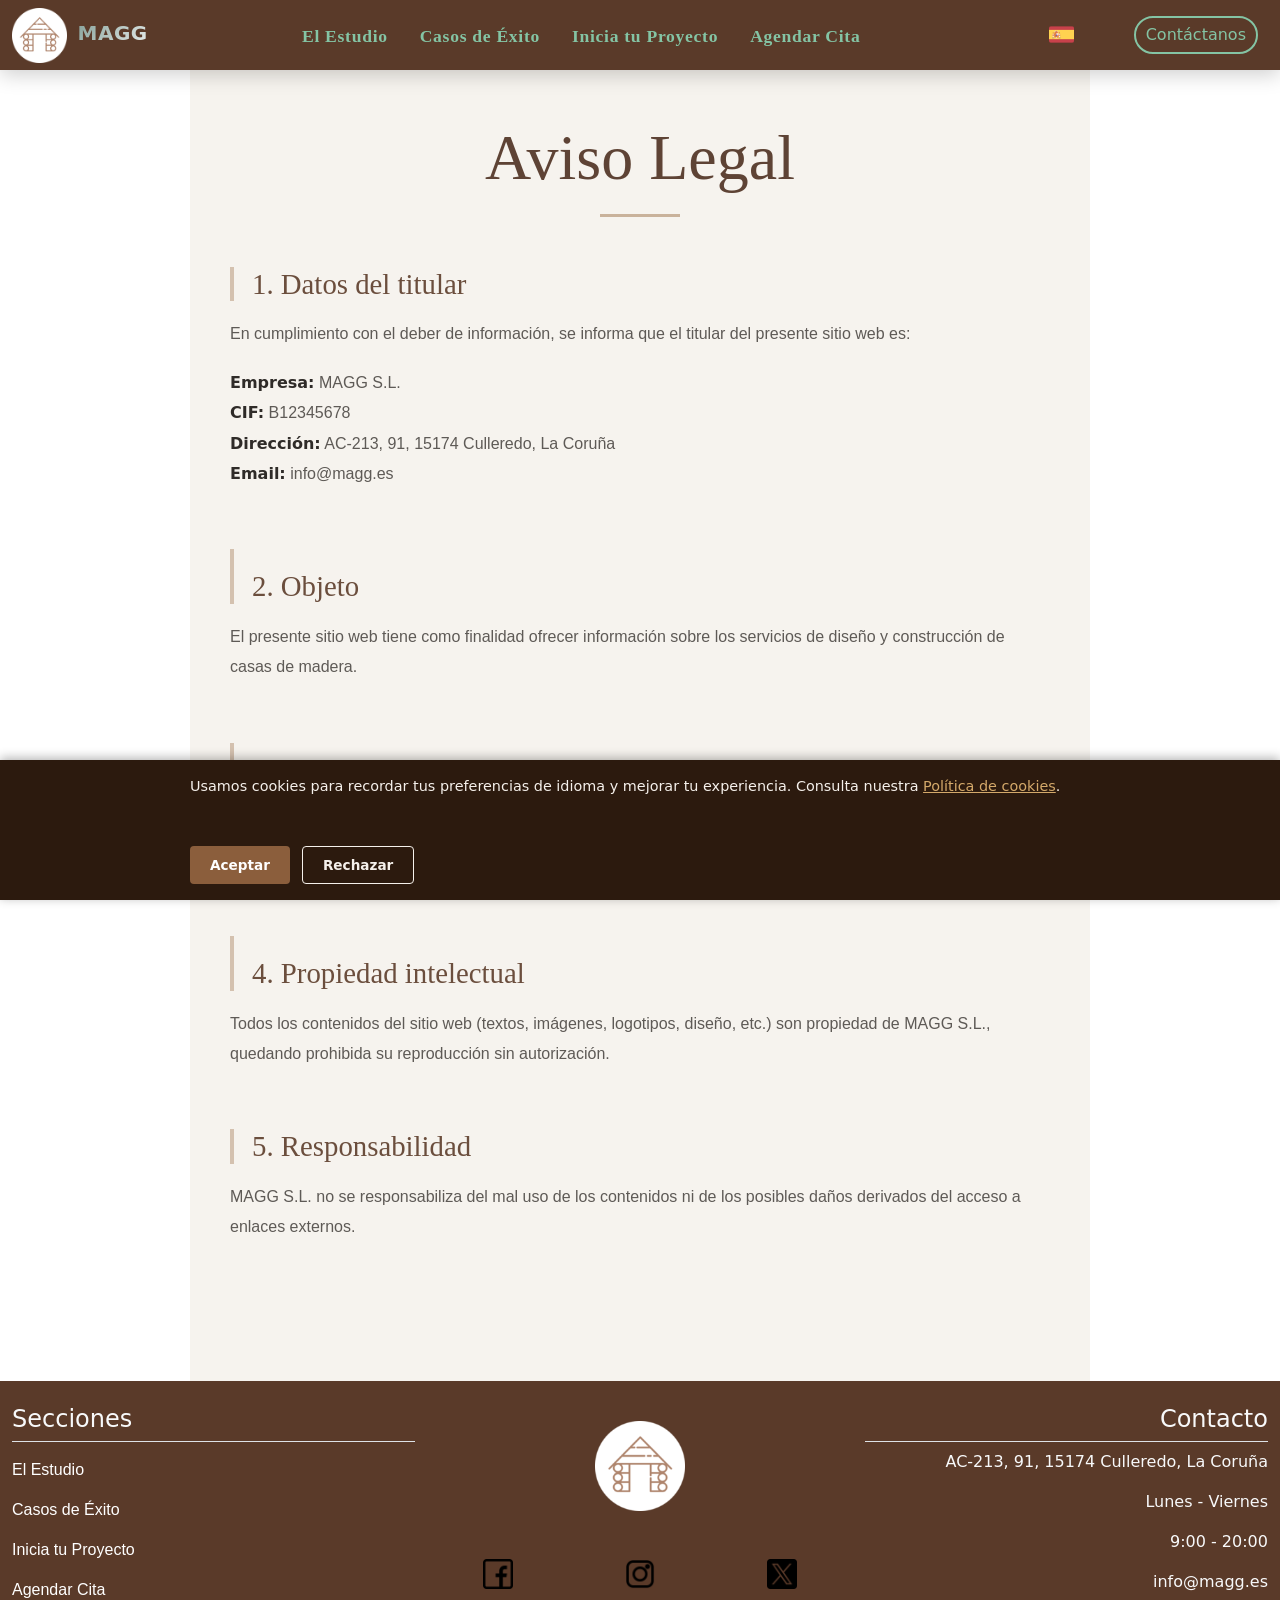
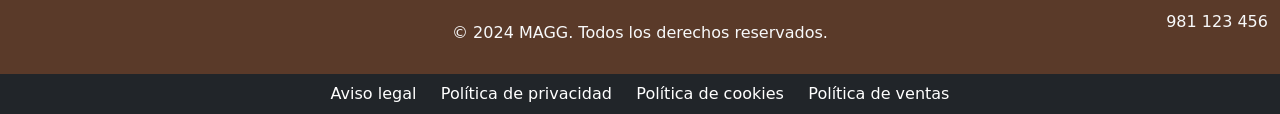
==== views/aviso-legal.html @ f2133d75 "complete" ====
<!DOCTYPE html>
<html lang="es">
<head>
    <!-- META ETIQUETAS -->
    <meta charset="UTF-8">
    <meta name="viewport" content="width=device-width, initial-scale=1.0">
    <meta name="description" content="Diseñamos y construimos casas de madera que combinan naturaleza, confort y diseño. Espacios cálidos, sostenibles y hechos para durar, pensados para quienes buscan vivir en armonía con el entorno.">
    <meta name="robots" content="index, follow">
    <meta name="author" content="Gabriel V.A.">
    <meta name="keywords" content="casa, casa de madera, coruña, casa de madrea natural, casa de madera coruña">
    <meta name="locality" content="culleredo, Galicia, España">
    <meta name="category" content="Spanish, Spain, Wood carpentry">
    <!-- FAVICON -->
    <link rel="icon" type="image/x-icon" href="../favicon.ico">
    <!-- CSS -->
    <link rel="stylesheet" href="../estilos/estilos.css">
    <!-- TITULO-->
    <title>MAGG || Casas de diseño</title>
    <!-- BOOTSTRAP -->
     <link href="https://cdn.jsdelivr.net/npm/bootstrap@5.3.8/dist/css/bootstrap.min.css" rel="stylesheet" 
    integrity="sha384-sRIl4kxILFvY47J16cr9ZwB07vP4J8+LH7qKQnuqkuIAvNWLzeN8tE5YBujZqJLB" crossorigin="anonymous">
    <link rel="preconnect" href="https://fonts.googleapis.com">
    <link rel="preconnect" href="https://fonts.gstatic.com" crossorigin>
</head>
<body class="d-flex flex-column min-vh-100">
    <header>
        <nav class="navbar navbar-expand-lg fixed-top">
            <div class="container-fluid">
                <a href="../index.html" class="navbar-brand">
                    <img class="logo-img" src="../assets/img/MAGG.png" alt="Logo" width="55" height="55">
                    <span class="leter-logo">MAGG</span>
                </a>
                <button class="navbar-toggler" type="button" data-bs-toggle="collapse" data-bs-target="#navbarNav" aria-controls="navbarNav" aria-expanded="false" aria-label="Toggle navigation">
                <span class="navbar-toggler-icon"></span>
                </button>
                <div class="collapse navbar-collapse" id="navbarNav">
                    <ul class="navbar-nav justify-content-center w-100">
                        <li class="nav-item">
                            <a class="nav-link" id="navEstudio" aria-current="page" href="../index.html">El Estudio</a>
                        </li>
                        <li class="nav-item">
                            <a class="nav-link" id="navCasos" href="./productos.html">Casos de Éxito</a>
                        </li>
                        <li class="nav-item">
                            <a class="nav-link" id="navProyecto" href="./presupuestos.html">Inicia tu Proyecto</a>
                        </li>
                        <li class="nav-item">
                            <a class="nav-link" id="navCita" href="./contacto.html">Agendar Cita</a>
                        </li>
                    </ul>
                    <div class="dropdown language-selector">
                    <button class="btn d-flex align-items-center p-0 border-0" type="button" aria-expanded="false" data-lang="es">
                        <img id="banderaActual" src="../assets/img/espana.png" alt="España" width="25" height="25">
                    </button>
                    <!-- Dropdown de selección de idioma -->
                    <ul class="dropdown-menu p-1">
                        <li>
                            <button class="dropdown-item d-flex align-items-center p-2 idioma-btn" type="button" data-lang="es">
                                <img src="../assets/img/espana.png" alt="España" width="25" height="25">
                            </button>
                        </li>
                        <li>
                            <button class="dropdown-item d-flex align-items-center p-2 idioma-btn" type="button" data-lang="gl">
                                <img src="../assets/img/galicia.png" alt="Galego" width="25" height="25">
                            </button>
                        </li>
                        <li>
                            <button class="dropdown-item d-flex align-items-center p-2 idioma-btn" type="button" data-lang="en">
                                <img src="../assets/img/reino-unido.png" alt="Inglés" width="25" height="25">
                            </button>
                        </li>
                        <li>
                            <button class="dropdown-item d-flex align-items-center p-2 idioma-btn" type="button" data-lang="pt">
                                <img src="../assets/img/portugal.png" alt="Portugués" width="25" height="25">
                            </button>
                        </li>
                    </ul>
                </div>
                <a href="./contacto.html" id="btnContacto" class="contactHeader">Contáctanos</a>
                </div>
            </div>
        </nav>
    </header>
    <main class="flex-grow-1">
        <section class="legal">
            <h1 id="avisoTitulo">Aviso Legal</h1>
            <h2 id="aviso1Titulo">1. Datos del titular</h2>
            <p id="aviso1Texto">
                En cumplimiento con el deber de información, se informa que el titular
                del presente sitio web es:
            </p>
            <p id="aviso1Datos">
                <strong>Empresa:</strong> MAGG S.L.<br>
                <strong>CIF:</strong> B12345678<br>
                <strong>Dirección:</strong> AC-213, 91, 15174 Culleredo, La Coruña<br>
                <strong>Email:</strong> info@magg.es
            </p>
            <h2 id="aviso2Titulo">2. Objeto</h2>
            <p id="aviso2Texto">
                El presente sitio web tiene como finalidad ofrecer información sobre
                los servicios de diseño y construcción de casas de madera.
            </p>
            <h2 id="aviso3Titulo">3. Condiciones de uso</h2>
            <p id="aviso3Texto">
                El acceso y uso de este sitio web atribuye la condición de usuario,
                aceptando las condiciones aquí reflejadas. El usuario se compromete
                a hacer un uso adecuado de los contenidos.
            </p>
            <h2 id="aviso4Titulo">4. Propiedad intelectual</h2>
            <p id="aviso4Texto">
                Todos los contenidos del sitio web (textos, imágenes, logotipos,
                diseño, etc.) son propiedad de MAGG S.L., quedando prohibida su
                reproducción sin autorización.
            </p>
            <h3 id="aviso5Titulo">5. Responsabilidad</h3>
            <p id="aviso5Texto">
                MAGG S.L. no se responsabiliza del mal uso de los contenidos ni de los
                posibles daños derivados del acceso a enlaces externos.
            </p>
        </section>
    </main>
    <footer>
        <div class="container-fluid">
            <div class="row bg-#5A3A29 text-light py-4">
                <div class="col-md-4 col-lg-4">
                    <h4 id="footerSecciones" class="border-bottom pb-2">Secciones</h4>
                    <ul class="navbar-nav justify-content-center w-100">
                        <li class="nav-item pb-2 pt-2">
                            <a class="link" id="footerEstudio" aria-current="page" href="../index.html">El Estudio</a>
                        </li>
                        <li class="nav-item pb-2 pt-2">
                            <a class="link" id="footerCasos" href="./productos.html">Casos de Éxito</a>
                        </li>
                        <li class="nav-item pb-2 pt-2">
                            <a class="link" id="footerProyecto" href="./presupuestos.html">Inicia tu Proyecto</a>
                        </li>
                        <li class="nav-item pb-2 pt-2">
                            <a class="link" id="footerCita" href="./contacto.html">Agendar Cita</a>
                        </li>
                    </ul>
                </div>
                <div class="col-md-4 col-lg-4">
                    <div class="row text-center">
                        <div class="col-12 p-3">
                            <img src="../assets/img/MAGG.png" alt="Logo" width="90" height="90">
                        </div>
                        <div class="col-md-4 mt-3 pt-3">
                            <a href="https://www.facebook.com" target="_blank">
                                <img src="../assets/img/facebook.png" alt="Facebook" width="30" height="30">
                            </a>
                        </div>
                        <div class="col-md-4 mt-3 pt-3">
                            <a href="https://www.instagram.com" target="_blank">
                                <img src="../assets/img/application_15072085.png" alt="Instagram" width="30" height="30">
                            </a>
                        </div>
                        <div class="col-md-4 mt-3 pt-3">
                            <a href="https://www.twitter.com" target="_blank">
                                <img src="../assets/img/twitter_5968830.png" alt="Twitter" width="30" height="30">
                            </a>
                        </div>
                        <div class="col-12 mt-3 pt-3">
                            <span id="footerCopy">&copy; 2024 MAGG. Todos los derechos reservados.</span>
                        </div>
                    </div>
                </div>
                <div class="col-md-4 col-lg-4">
                    <h4 id="footerContacto" class="text-end border-bottom pb-2">Contacto</h4>
                    <p id="footerDireccion" class="text-end">AC-213, 91, 15174 Culleredo, La Coruña</p>
                    <p id="footerHorario" class="text-end">Lunes - Viernes</p>
                    <p id="footerHorarioHora" class="text-end">9:00 - 20:00</p>
                    <p id="footerEmail" class="text-end">info@magg.es</p>
                    <p id="footerTelefono" class="text-end">981 123 456</p>
                </div>
            </div>
        </div>
        <div class="container-fluid">
            <div class="row justify-content-center bg-dark text-light py-2">
                <div class="col-12 text-center">
                    <a class="link" href="#">
                        <span id="legalAviso">Aviso legal</span>
                    </a>
                    <a class="link" href="./politica-privacidad.html">
                        <span id="legalPrivacidad">Política de privacidad</span>
                    </a>
                    <a class="link" href="./politica-cookies.html">
                        <span id="legalCookies">Política de cookies</span>
                    </a>
                    <a class="link" href="./politica-ventas.html">
                        <span id="legalVentas">Política de ventas</span>
                    </a>
                </div>
            </div>
        </div>
    </footer>

    <!-- BOOTSTRAP JS -->
    <script src="https://cdn.jsdelivr.net/npm/bootstrap@5.3.8/dist/js/bootstrap.bundle.min.js" 
    integrity="sha384-FKyoEForCGlyvwx9Hj09JcYn3nv7wiPVlz7YYwJrWVcXK/BmnVDxM+D2scQbITxI" crossorigin="anonymous"></script>
    <!--JS-->
    <script src="../js/javascript.js"></script>
</body>
</html>
---- estilos/estilos.css ----
/*-*-*-*-*-*--*-*-*-*-*-*-*-*-*-*-*-*-*-*-*-*-*-*-*-*-*-*-*--*-*-*-*-*-*-*-*-*-*-*-*-*-*-*-*-*-*-*-*-*
-*-*-*-*-*-*-*-*-*-*-*-*-*-*-*-*-*-* Reinicio de estilos -*-*-*-*-*-*-*-*-*-*-*-*-*-*-*-*-*-*-*-*-*-*-*
-*-*-*-*-*-*-*-*-*-*-*-*-*-*-*-*-*-*-*-*-*-*-*-*-*-*-*-*-*-*-*-*-*-*-*-*-*-*-*-*-*-*-*-*-*-*-*-*-*-*-*/

*{
    margin: 0;
    padding: 0;
    box-sizing: border-box;
    font-family: system-ui, sans-serif;
}

/*-*-*-*-*-*-*-*-*-*-*-*-*-*-*-*-*-*-*-*-*-*-*-*-*-*-*-*-*-*-*-*-*-*-*-*-*-*-*-*-*-*-*-*-*-*-*-*-*-*-*-*
*-*-*-*-*-*-*-*-*-*-*-*-*-*-*-*-*-*-*-*-*-*-Navegación*-*-*-*-*-*-*-*-*-*-*-*-*-*-*-*-*-*-*-*-*
-*-*-*-*-*-*-*-*-*-*-*-*-*-*-*-*-*-*-*-*-*-*-*-*-*-*-*-*-*-*-*-*-*-*-*-*-*-*-*-*-*-*-*-*-*-*-*-*-*-*-*-*/

.navbar {
    position: fixed;
    top: 0;
    left: 0;
    width: 100%;
    height: 70px;
    background-color: #5A3A29 !important;
    box-shadow: 0 4px 20px rgba(0, 0, 0, 0.2);
    display: flex;
    justify-content: space-between;
    align-items: center;
    padding: 0 5%;
    box-sizing: border-box;
    z-index: 1000;
}

.navbar-collapse {
    background-color: #5A3A29 !important;
}

.nav-link {
    font-family: exo;
    font-weight: 600 !important;
    color: #ffffff !important;
    font-size: 1.1rem  !important;
    letter-spacing: 0.7px;
    margin: 0 8px;
}

.navbar-brand {
    font-family: orbitron;
    font-weight: 900;
    font-size: 1.7rem;
    letter-spacing: 0.5px;
    /* Degradado en el logo */
    background: linear-gradient(135deg, #2f5d50 0%, #ffffff 100%);
    -webkit-background-clip: text;
    background-clip: text;
    -webkit-text-fill-color: transparent;
    color: #2f5d50;
    display: inline-block;
    transition: transform 0.7s ease;
    word-spacing: 5px;
}

/* Animación simple */

.navbar-brand:hover {
    transform: scale(1.1);
}

.nav-link{
  display: inline-block;
  text-decoration: none;
  color: #84c4a4 !important;
  position: relative;
  padding-bottom: 5px !important;
  transition: color 0.5s;
}
.nav-link::after{
  content: '';
  position: absolute;
  width: 0;
  height: 2px;
  bottom: 0;
  left: 50%;
  background-color: #84c4a4; /* El verde de tu logo INTRE */
  transition: all 0.5s ease;
  transform: translateX(-50%);
}
.nav-link:hover{
  color: #84c4a4;
}
.nav-link:hover::after{
  width: 100%;
}
.active::after{
  width: 100%;
  background-color: #84c4a4;
}
/*-*-*-*-*-*-*-*-*-*-*-*-*-*-*-*-*-*-*-*-*-*-*-*-*-*-*-*-*-*-*-*-*-*-*-*-*-*-*-*-*-*-*-*-*-*-*-*-*-*-*-*
*-*-*-*-*-*-*-*-*-*-*-*-*-*-*-*-*-*-*-*-*-*-Boton1 de contacto*-*-*-*-*-*-*-*-*-*-*-*-*-*-*-*-*-*-*-*-*
-*-*-*-*-*-*-*-*-*-*-*-*-*-*-*-*-*-*-*-*-*-*-*-*-*-*-*-*-*-*-*-*-*-*-*-*-*-*-*-*-*-*-*-*-*-*-*-*-*-*-*-*/

.contactHeader {
    color: #84c4a4;
    text-decoration: none;
    padding: 5px 10px;
    border: solid 2px #84c4a4;
    margin: 0 10px;
    border-radius: 20px;
    transition: background-color 0.7s, color 0.7s;
}
.contactHeader:hover {
    background-color: #84c4a4;
    color: white;
}

/*-*-*-*-*-*-*-*-*-*-*-*-*-*-*-*-*-*-*-*-*-*-*-*-*-*-*-*-*-*-*-*-*-*-*-*-*-*-*-*-*-*-*-*-*-*-*-*-*-*-*-*
*-*-*-*-*-*-*-*-*-*-*-*-*-*-*-*-*-*-*-*-*-*-Selector de idioma*-*-*-*-*-*-*-*-*-*-*-*-*-*-*-*-*-*-*-*-*
-*-*-*-*-*-*-*-*-*-*-*-*-*-*-*-*-*-*-*-*-*-*-*-*-*-*-*-*-*-*-*-*-*-*-*-*-*-*-*-*-*-*-*-*-*-*-*-*-*-*-*-*/

.language-selector{
    position: relative;
    display: inline-block;
    margin: 0 50px;
}
.language-selector .dropdown-menu {
    min-width: auto !important;
    left: 50% !important;
    right: auto !important;
    transform: translateX(-50%) !important;
}

.language-selector .btn::after{
    display: none !important;
}

@media (min-width: 0px) {
    .language-selector:hover .dropdown-menu {
        display: block;
        margin-top: 0; /* Evita que se separe bruscamente del botón */
    }
}

/*-*-*-*-*-*-*-*-*-*-*-*-*-*-*-*-*-*-*-*-*-*-*-*-*-*-*-*-*-*-*-*-*-*-*-*-*-*-*-*-*-*-*-*-*-*-*-*-*-*-*-*
*-*-*-*-*-*-*-*-*-*-*-*-*-*-*-*-*-*-*-*-*-*-Footer*-*-*-*-*-*-*-*-*-*-*-*-*-*-*-*-*-*-*-*-*
-*-*-*-*-*-*-*-*-*-*-*-*-*-*-*-*-*-*-*-*-*-*-*-*-*-*-*-*-*-*-*-*-*-*-*-*-*-*-*-*-*-*-*-*-*-*-*-*-*-*-*-*/

footer{
    background-color: #5A3A29;
    color: #ffffff;
}

.link{
    color: #ffffff;
    text-decoration: none;
    font-family: sans-serif;
    font-size: 1em;
    transition: color 0.3s ease;
}
.link:hover{
    color: #84c4a4;
}
.link span{
    margin: 0 10px;
}

/*-*-*-*-*-*-*-*-*-*-*-*-*-*-*-*-*-*-*-*-*-*-*-*-*-*-*-*-*-*-*-*-*-*-*-*-*-*-*-*-*-*-*-*-*-*-*-*-*-*-*-*
*-*-*-*-*-*-*-*-*-*-*-*-*-*-*-*-*-*-*-*-*-*-hero*-*-*-*-*-*-*-*-*-*-*-*-*-*-*-*-*-*-*-*-*
-*-*-*-*-*-*-*-*-*-*-*-*-*-*-*-*-*-*-*-*-*-*-*-*-*-*-*-*-*-*-*-*-*-*-*-*-*-*-*-*-*-*-*-*-*-*-*-*-*-*-*-*/

#hero {
    background-image: url('../assets/img/casa_nordica.png');
    background-size: cover;
    background-position: center;
    background-attachment: fixed;
    height: 100vh;
    display: flex;
    flex-direction: row;
    justify-content: center;
    align-items: center;
    color: #5A3A29;
    text-align: center;
}

.title-hero {
    margin: 15px;
    font-family: orbitron;
    font-weight: 900;
    font-size: 3.5rem;
    letter-spacing: 0.5px;
    /* Degradado en el título */
    background: linear-gradient(135deg, #2f5d50 0%, #ffffff 100%);
    -webkit-background-clip: text;
    background-clip: text;
    -webkit-text-fill-color: transparent;
    color: #2f5d50;
    display: inline-block;
    margin-bottom: 20px;
}

#hero p {
    font-family: exo;
    font-weight: 600;
    font-size: 1.2rem;
    letter-spacing: 0.7px;
    max-width: 600px;
    margin: 30px;
}

.hero-btn {
    margin: 30px;
    display: inline-block;
    padding: 12px 30px;
    font-size: 1.1rem;
    font-weight: 600;
    color: #ffffff;
    background-color: #84c4a4;
    border: none;
    border-radius: 25px;
    text-decoration: none;
    transition: background-color 0.5s, color 0.5s;
}

.hero-btn:hover {
    background-color: #5A3A29;
    color: #ffffff;
}

/* ==========================
   VARIABLES
========================== */

:root{
    --bg: #F6F3EE;
    --surface: #FFFFFF;
    --surface-2: #ECE5DC;

    --text: #2E2A27;
    --text-soft: #665F58;

    --wood: #6B4E3D;
    --wood-dark: #4A3428;

    --accent: #95C8A8;
    --accent-hover: #7AB38F;

    --shadow: 0 12px 35px rgba(0,0,0,.08);
    --radius: 24px;
}

/* ==========================
   BODY
========================== */

body{
    font-family: "Inter", sans-serif;
    background: var(--bg);
    color: var(--text);
    overflow-x: hidden;
}

/* ==========================
   TIPOGRAFÍA
========================== */

h1,
h2,
h3{
    font-family: "Playfair Display", serif;
    font-weight: 600;
}

/* ==========================
   HERO
========================== */

.hero{
    height: 100vh;

    background-image:
        linear-gradient(rgba(0,0,0,.20),
        rgba(0,0,0,.20)),
        url("tu-imagen.jpg");

    background-size: cover;
    background-position: center;
    background-attachment: fixed;

    display: flex;
    justify-content: center;
    align-items: center;

    text-align: center;
    padding: 0 10%;
}

.hero-content{
    max-width: 850px;
}

.hero h1{
    color: white;
    font-size: clamp(2.5rem, 5vw, 4.5rem);
    margin-bottom: 25px;
}

.hero p{
    color: rgba(255,255,255,.92);
    font-size: 1.2rem;
    margin-bottom: 40px;
}

/* ==========================
   VARIABLES
========================== */

:root{
    --bg: #F6F3EE;
    --surface: rgba(255,255,255,.78);
    --surface-2: #ECE5DC;

    --text: #2E2A27;
    --text-soft: #645C55;

    --wood: #6B4E3D;
    --wood-dark: #4A3428;

    --accent: #94C7A8;
    --shadow: 0 12px 35px rgba(0,0,0,.08);

    --radius: 24px;
}

/* ==========================
   BASE
========================== */

body{
    font-family: "Inter", sans-serif;
    background: var(--bg);
    color: var(--text);
}

h1,h2,h3{
    font-family: "Playfair Display", serif;
    font-weight: 600;
}

.container{
    width: min(1200px, 90%);
    margin: auto;
}

section{
    padding: 110px 0;
}

/* ==========================
   SERVICES
========================== */

.services{
    background:
        linear-gradient(
            180deg,
            #F6F3EE 0%,
            #EEE7DE 100%
        );

    position: relative;

    margin-top: -70px;
    z-index: 2;

    border-radius: 50px 50px 0 0;
}

.services h2,
.compromiso h2{
    text-align: center;
    color: var(--wood);

    font-size: clamp(2rem, 5vw, 3.2rem);

    margin-bottom: 70px;
}

/* ==========================
   GRID
========================== */

.services-grid{
    display: grid;
    gap: 2rem;

    grid-template-columns:
        repeat(auto-fit, minmax(270px, 1fr));
}

/* ==========================
   CARD
========================== */

.card{
    background: var(--surface);

    backdrop-filter: blur(12px);

    border-radius: var(--radius);

    box-shadow: var(--shadow);

    border: 1px solid rgba(255,255,255,.6);

    transition: all .35s ease;

    text-align: center;

    position: relative;
    overflow: hidden;

    height: 260px;

    display: flex;
    justify-content: center;
    align-items: center;
}

/* línea decorativa superior */

.card::before{
    content: "";

    position: absolute;
    top: 0;
    left: 0;

    width: 100%;
    height: 5px;

    background:
        linear-gradient(
            90deg,
            var(--wood),
            #B78D68
        );
}

/* Hover elegante */

.card:hover{
    transform: translateY(-8px);
    box-shadow:
        0 20px 45px rgba(0,0,0,.12);
}

/* ==========================
   CAPAS
========================== */

.card-front,
.card-back{
    width: 100%;
    padding: 2rem;

    transition: all .45s ease;
}

/* FRONT */

.card-front{
    opacity: 1;
    transform: translateY(0);
}

.card-front h3{
    color: var(--wood);
    font-size: 1.9rem;
    line-height: 1.2;
}

/* BACK */

.card-back{
    position: absolute;

    opacity: 0;
    transform: translateY(40px);

    pointer-events: none;
}

.card-back p{
    color: var(--text-soft);
    line-height: 1.8;
    font-size: 1rem;
}

/* ==========================
   HOVER ANIMATION
========================== */

.card:hover .card-front{
    opacity: 0;
    transform: translateY(-35px);
}

.card:hover .card-back{
    opacity: 1;
    transform: translateY(0);

    pointer-events: auto;
}

/* ==========================
   COMPROMISO
========================== */

.compromiso{
    background: var(--surface-2);
}

/* ==========================
   RESPONSIVE
========================== */

@media(max-width:768px){

    section{
        padding: 80px 0;
    }

    .services{
        margin-top: -30px;
        border-radius: 30px 30px 0 0;
    }

    .card{
        height: 220px;
    }

    .card-front h3{
        font-size: 1.6rem;
    }
}

.news{
    background: #F6F3EE;
    padding: 110px 0;
}

.news h3{
    text-align: center;
    color: var(--wood);
    font-size: clamp(2rem, 5vw, 3rem);
    margin-bottom: 70px;
}

.news-grid{
    display: grid;
    grid-template-columns:
        repeat(auto-fit, minmax(280px, 1fr));

    gap: 2rem;
}

.news-card{
    background: rgba(255,255,255,.85);

    padding: 2rem;

    border-radius: 24px;

    box-shadow: var(--shadow);

    transition: .3s ease;
}

.news-card:hover{
    transform: translateY(-5px);
}

.news-card h4{
    color: var(--wood);
    margin-bottom: 15px;
}

.news-card p{
    color: var(--text-soft);
    line-height: 1.8;
}

/*-*-*-*-*-*-*-*-*-*-*-*-*-*-*-*-*-*-*-*-*-*-*-*-*-*-*-*-*-*-*-*-*-*-*-*-*-*-*-*-*-*-*-*-*-*-*-*-*-*-*-*
*-*-*-*-*-*-*-*-*-*-*-*-*-*-*-*-*-*-*-*-*-*-Aviso Legal*-*-*-*-*-*-*-*-*-*-*-*-*-*-*-*-*-*-*-*-*
-*-*-*-*-*-*-*-*-*-*-*-*-*-*-*-*-*-*-*-*-*-*-*-*-*-*-*-*-*-*-*-*-*-*-*-*-*-*-*-*-*-*-*-*-*-*-*-*-*-*-*-*/

.legal{
    background: #F6F3EE;
    min-height: 100vh;

    max-width: 900px;
    margin: auto;

    padding: 120px 40px;
}

/* TÍTULO */

.legal h1{
    font-family: "Playfair Display", serif;
    font-size: clamp(2.8rem, 5vw, 4rem);

    color: #5E4335;
    text-align: center;

    margin-bottom: 70px;

    position: relative;
}

.legal h1::after{
    content: "";

    width: 80px;
    height: 3px;

    background: #C9B29B;

    position: absolute;
    bottom: -20px;
    left: 50%;

    transform: translateX(-50%);
}

/* SUBTÍTULOS */

.legal h2{
    font-family: "Playfair Display", serif;
    font-size: 1.8rem;

    color: #6B4E3D;

    margin-top: 60px;
    margin-bottom: 18px;

    border-left: 4px solid #D4C1AF;
    padding-left: 18px;
}
.legal h3{
    font-family: "Playfair Display", serif;
    font-size: 1.8rem;

    color: #6B4E3D;

    margin-top: 60px;
    margin-bottom: 18px;

    border-left: 4px solid #D4C1AF;
    padding-left: 18px;
}

/* TEXTO */

.legal p{
    font-family: "Inter", sans-serif;
    font-size: 1rem;

    color: #5E5A56;
    line-height: 1.9;

    margin-bottom: 18px;
}

/* DATOS EMPRESA */

.legal strong{
    color: #2F2B28;
    font-weight: 600;
}

/* separación visual */

.legal p + h2{
    padding-top: 20px;
}

/* responsive */

@media(max-width:768px){

    .legal{
        padding: 80px 25px;
    }

    .legal h1{
        margin-bottom: 50px;
    }

    .legal h2{
        font-size: 1.5rem;
    }

    .legal p{
        font-size: .95rem;
    }
}

/*-*-*-*-*-*-*-*-*-*-*-*-*-*-*-*-*-*-*-*-*-*-*-*-*-*-*-*-*-*-*-*-*-*-*-*-*-*-*-*-*-*-*-*-*-*-*-*-*-*-*-*
*-*-*-*-*-*-*-*-*-*-*-*-*-*-*-*-*-*-*-*-*-*-Contacto*-*-*-*-*-*-*-*-*-*-*-*-*-*-*-*-*-*-*-*-*
-*-*-*-*-*-*-*-*-*-*-*-*-*-*-*-*-*-*-*-*-*-*-*-*-*-*-*-*-*-*-*-*-*-*-*-*-*-*-*-*-*-*-*-*-*-*-*-*-*-*-*-*/

.mapa-centrado{
    width: 80%;
    height: 450px;
    margin: 50px auto 80px;
    border-radius: 20px;
    overflow: hidden;
    box-shadow: 0 15px 35px rgba(0, 0, 0, 0.4);
    margin-top: 50px;
}

#map{
    width: 100%;
    height: 500px;
    min-height: 500px;

    border-radius: 20px;
    overflow: hidden;

    border: 2px solid #ddd;
}

/* ==========================
   TITULO CONTACTO
========================== */

.titulo{
    font-family: "Playfair Display", serif;
    font-size: clamp(2.2rem, 4vw, 3.5rem);

    color: #6B4E3D;

    text-align: center;

    margin-bottom: 50px;

    position: relative;

    letter-spacing: .5px;
}

/* línea decorativa elegante */

.titulo::after{
    content: "";

    width: 90px;
    height: 3px;

    background: #C9B29B;

    position: absolute;
    left: 50%;
    bottom: -18px;

    transform: translateX(-50%);

    border-radius: 10px;
}

/* ==========================
   CONTACTO LAYOUT
========================== */

.container-direction{
    display: grid;
    grid-template-columns: 1fr 420px;
    gap: 40px;

    align-items: start;

    max-width: 1200px;
    margin: auto;
    padding: 80px 8%;
}

/* ==========================
   FORMULARIO
========================== */

.contact-card-form{
    background: rgba(255,255,255,.85);

    padding: 45px;

    border-radius: 30px;

    box-shadow:
        0 15px 40px rgba(0,0,0,.08);
}

.contact-card-form h2{
    font-family: "Playfair Display", serif;
    font-size: 2rem;

    color: #6B4E3D;

    margin-bottom: 35px;
}

/* campos */

.campo{
    display: flex;
    flex-direction: column;
    margin-bottom: 25px;
}

.campo label{
    font-weight: 600;
    margin-bottom: 10px;
    color: #4E433D;
}

/* inputs */

.campo input,
.campo textarea{
    border: none;

    background: #F5F1EB;

    border-radius: 18px;

    padding: 18px 20px;

    font-size: 1rem;

    outline: none;

    transition: .25s ease;
}

.campo textarea{
    resize: vertical;
    min-height: 160px;
}

/* focus */

.campo input:focus,
.campo textarea:focus{
    box-shadow:
        0 0 0 2px #C8B29A;
}

/* botón */

.contact-card-form button{
    border: none;

    background: #6B4E3D;
    color: white;

    width: 100%;

    padding: 18px;

    border-radius: 18px;

    font-size: 1rem;
    font-weight: 600;

    cursor: pointer;

    transition: .3s ease;
}

.contact-card-form button:hover{
    background: #4E382D;
    transform: translateY(-2px);
}

/* ==========================
   INFO CONTACTO
========================== */

.contact-info-side{
    background: rgba(255,255,255,.85);

    padding: 40px;

    border-radius: 30px;

    box-shadow:
        0 15px 40px rgba(0,0,0,.08);
}

.titulo-magg-brand{
    font-family: "Playfair Display", serif;
    font-size: 2rem;

    color: #6B4E3D;

    margin-bottom: 35px;
}

/* grid info */

.info-grid-custom{
    display: flex;
    flex-direction: column;
    gap: 22px;
}

.info-item{
    display: flex;
    align-items: center;
    gap: 16px;

    background: #F8F4EF;

    padding: 18px;

    border-radius: 18px;

    transition: .25s ease;
}

.info-item:hover{
    transform: translateX(5px);
}

.info-item img{
    flex-shrink: 0;
}

.info-item p{
    color: #5E5A56;
    line-height: 1.6;
}

/* ==========================
   RESPONSIVE
========================== */

@media(max-width:900px){

    .container-direction{
        grid-template-columns: 1fr;
        padding: 60px 6%;
    }

    .contact-card-form,
    .contact-info-side{
        padding: 30px;
    }
}

/*-*-*-*-*-*-*-*-*-*-*-*-*-*-*-*-*-*-*-*-*-*-*-*-*-*-*-*-*-*-*-*-*-*-*-*-*-*-*-*-*-*-*-*-*-*-*-*-*-*-*-*
*-*-*-*-*-*-*-*-*-*-*-*-*-*-*-*-*-*-*-*-*-*-Productos*-*-*-*-*-*-*-*-*-*-*-*-*-*-*-*-*-*-*-*-*
-*-*-*-*-*-*-*-*-*-*-*-*-*-*-*-*-*-*-*-*-*-*-*-*-*-*-*-*-*-*-*-*-*-*-*-*-*-*-*-*-*-*-*-*-*-*-*-*-*-*-*-*/

/* ==========================
   CASOS DE ÉXITO
========================== */

.casos-exito{
    background: #F6F3EE;
    min-height: 100vh;
    padding: 110px 8%;
}

/* título */

.casos-exito h1{
    text-align: center;

    font-family: "Playfair Display", serif;

    color: #6B4E3D;

    font-size: clamp(2.8rem, 5vw, 4.2rem);

    margin-bottom: 18px;
}

/* subtítulo */

.subtitulo{
    max-width: 760px;

    margin: auto auto 70px;

    text-align: center;

    color: #6A645E;

    line-height: 1.9;
}

/* grid */

.galeria-grid{
    display: grid;

    grid-template-columns:
        repeat(auto-fit, minmax(330px,1fr));

    gap: 35px;
}

/* card */

.galeria-item{
    background: white;

    border-radius: 28px;

    overflow: hidden;

    text-decoration: none;

    box-shadow:
        0 15px 40px rgba(0,0,0,.08);

    transition: .35s ease;

    display: flex;
    flex-direction: column;
}

.galeria-item:hover{
    transform: translateY(-8px);
}

/* imagen */

.galeria-item img{
    width: 100%;
    height: 260px;

    object-fit: cover;

    transition: .35s ease;
}

.galeria-item:hover img{
    transform: scale(1.04);
}

/* info */

.proyecto-info{
    padding: 30px;
}

.proyecto-info h2{
    color: #6B4E3D;

    margin-bottom: 14px;

    font-size: 1.4rem;
}

.descripcion{
    color: #5E5A56;

    line-height: 1.8;

    margin-bottom: 20px;
}

/* metadata */

.proyecto-meta{
    display: flex;
    flex-wrap: wrap;
    gap: 10px;

    margin-bottom: 25px;
}

.proyecto-meta span{
    background: #F5F1EB;

    padding: 9px 14px;

    border-radius: 999px;

    color: #6B4E3D;

    font-size: .95rem;
}

/* CTA */

.cta{
    display: inline-block;

    color: #6B4E3D;

    font-weight: 600;

    transition: .25s ease;
}

.galeria-item:hover .cta{
    transform: translateX(5px);
}

/* responsive */

@media(max-width:768px){

    .casos-exito{
        padding: 80px 6%;
    }

    .galeria-grid{
        grid-template-columns: 1fr;
    }
}

/* ==========================
   PLANOS SECTION
========================== */

.planos-section{
    padding: 110px 8%;
    background: #F5F1EB;
}

.planos-section h2{
    text-align: center;

    font-size: clamp(2.3rem,4vw,3.5rem);

    color: #5C4334;

    margin-bottom: 20px;

    font-family: "Playfair Display", serif;
}

.subtitulo-planos{
    text-align: center;

    max-width: 720px;

    margin: auto auto 80px;

    line-height: 1.8;

    color: #756C64;
}

/* GRID */

.planos-grid{
    display: grid;

    grid-template-columns:
        repeat(auto-fit,minmax(320px,1fr));

    gap: 35px;
}

/* CARD */

.plano-card{
    background: white;

    border-radius: 28px;

    overflow: hidden;

    transition: .35s ease;

    position: relative;

    border: 1px solid rgba(0,0,0,.06);
}

.plano-card:hover{
    transform: translateY(-6px);
}

/* IMAGEN */

.plano-card img{
    width: 100%;
    height: 280px;

    object-fit: contain;

    background: #FBF9F6;

    padding: 30px;

    border-bottom:
        1px solid rgba(0,0,0,.05);
}

/* INFO */

.plano-info{
    padding: 30px;
}

.plano-info h3{
    color: #5C4334;

    font-size: 1.5rem;

    margin-bottom: 15px;
}

.plano-info p{
    color: #6B625A;

    line-height: 1.8;

    margin-bottom: 20px;
}

/* TAGS */

.plano-meta{
    display: flex;

    flex-wrap: wrap;

    gap: 10px;

    margin-bottom: 25px;
}

.plano-meta span{
    background: #F4EEE7;

    padding: 9px 14px;

    border-radius: 999px;

    color: #5C4334;

    font-size: .95rem;
}

/* BOTÓN */

.plano-card button{
    border: none;

    background: #5C4334;

    color: white;

    padding: 14px 22px;

    border-radius: 14px;

    cursor: pointer;

    transition: .3s ease;
}

.plano-card button:hover{
    transform: translateY(-2px);
}

/* PANEL OCULTO */

.plano-detalle{
    position: absolute;

    inset: 0;

    background: rgba(92,67,52,.96);

    color: white;

    padding: 40px;

    opacity: 0;

    visibility: hidden;

    transition: .35s ease;

    display: flex;

    flex-direction: column;

    justify-content: center;
}

/* CUANDO SE ABRE */

.plano-card.abierto .plano-detalle{
    opacity: 1;
    visibility: visible;
}

.plano-detalle h4{
    margin-bottom: 20px;
}

.plano-detalle ul{
    padding-left: 20px;
}

.plano-detalle li{
    margin-bottom: 12px;
}

/* responsive */

@media(max-width:768px){

    .planos-grid{
        grid-template-columns: 1fr;
    }
}

/* para posicionar la capa */

.plano-card{
    position: relative;
}

/* panel oculto */

.plano-detalle{
    position: absolute;

    top: 0;
    left: 0;

    width: 100%;
    height: 100%;

    background: rgba(92,67,52,.96);

    color: white;

    padding: 40px;

    box-sizing: border-box;

    opacity: 0;
    visibility: hidden;

    transition: .35s ease;

    border-radius: 28px;
}

/* panel visible */

.plano-detalle.activo{
    opacity: 1;
    visibility: visible;
}

.plano-detalle h4{
    margin-bottom: 20px;
}

.plano-detalle ul{
    padding-left: 20px;
}

.plano-detalle li{
    margin-bottom: 12px;
}

/*-*-*-*-*-*-*-*-*-*-*-*-*-*-*-*-*-*-*-*-*-*-*-*-*-*-*-*-*-*-*-*-*-*-*-*-*-*-*-*-*-*-*-*-*-*-*-*-*-*-*-*
*-*-*-*-*-*-*-*-*-*-*-*-*-*-*-*-*-*-*-*-*-*-Productos*-*-*-*-*-*-*-*-*-*-*-*-*-*-*-*-*-*-*-*-*
-*-*-*-*-*-*-*-*-*-*-*-*-*-*-*-*-*-*-*-*-*-*-*-*-*-*-*-*-*-*-*-*-*-*-*-*-*-*-*-*-*-*-*-*-*-*-*-*-*-*-*-*/

/* ==========================
   PRESUPUESTO SECTION
========================== */

.presupuesto-section{
    min-height: 100vh;

    padding: 120px 8%;

    background:
    linear-gradient(
        135deg,
        #F7F4EF,
        #EFE7DC
    );
}

/* TITULO */

.presupuesto-section h1{
    text-align: center;

    font-size:
    clamp(2.5rem,5vw,4rem);

    color: #5C4334;

    margin-bottom: 70px;

    font-family:
    "Playfair Display",
    serif;
}

/* FORM */

.formulario{
    max-width: 1200px;

    margin: auto;

    display: grid;

    grid-template-columns:
    repeat(auto-fit,
    minmax(420px,1fr));

    gap: 35px;
}

/* BLOQUES */

.bloque-form{
    background: white;

    padding: 45px;

    border-radius: 30px;

    box-shadow:
    0 20px 50px
    rgba(0,0,0,.08);

    transition: .3s ease;
}

.bloque-form:hover{
    transform:
    translateY(-4px);
}

/* TITULOS */

.bloque-form h2{
    color: #5C4334;

    font-size: 1.9rem;

    margin-bottom: 35px;

    border-bottom:
    2px solid #E7DED3;

    padding-bottom: 15px;
}

/* CAMPOS */

.campo{
    display: flex;

    flex-direction: column;

    margin-bottom: 25px;
}

.campo label{
    margin-bottom: 10px;

    color: #5C4334;

    font-size: 1rem;
}

/* INPUTS */

.campo input,
.campo textarea,
.campo select{
    padding: 18px 20px;

    border-radius: 18px;

    border: 2px solid #E6DED5;

    background: #FAF8F5;

    font-size: 1rem;

    outline: none;

    transition: .3s ease;
}

.campo input:focus,
.campo textarea:focus,
.campo select:focus{

    border-color: #7B5B45;

    background: white;

    box-shadow:
    0 0 0 5px
    rgba(123,91,69,.12);
}

textarea{
    resize: vertical;
}

/* EXTRAS */

.extras{
    display: flex;

    flex-direction: column;

    gap: 15px;

    margin-top: 20px;
}

.extras label{
    background: #F8F5F1;

    padding: 16px 20px;

    border-radius: 18px;

    cursor: pointer;

    transition: .3s ease;

    display: flex;

    align-items: center;

    gap: 12px;
}

.extras label:hover{
    background: #EEE6DD;
}

.extras input{
    transform: scale(1.2);
}

/* PRECIO */

.precio-final{
    margin-top: 35px;

    background:
    linear-gradient(
        135deg,
        #5C4334,
        #7A5B44
    );

    color: white;

    border-radius: 24px;

    padding: 30px;

    text-align: center;
}

.precio-final h3{
    font-size: 1.8rem;

    margin: 0;
}

#precioTotal{
    display: block;

    margin-top: 12px;

    font-size: 2.8rem;

    font-weight: bold;
}

/* PRIVACIDAD */

.campo-checkbox{
    grid-column: 1 / -1;

    background: white;

    padding: 25px 30px;

    border-radius: 22px;

    display: flex;

    align-items: center;

    gap: 14px;

    box-shadow:
    0 10px 30px
    rgba(0,0,0,.05);
}

.campo-checkbox label{
    color: #5C4334;
}

.campo-checkbox a{
    color: #7B5B45;

    text-decoration: none;

    font-weight: bold;
}

/* BOTONES */

.botones-form{
    grid-column: 1 / -1;

    display: flex;

    justify-content: center;

    gap: 20px;
}

.botones-form button{
    border: none;

    padding: 18px 36px;

    border-radius: 20px;

    cursor: pointer;

    font-size: 1rem;

    font-weight: 600;

    transition: .3s ease;
}

/* enviar */

button[type="submit"]{
    background: #5C4334;

    color: white;
}

button[type="submit"]:hover{
    transform:
    translateY(-3px);

    box-shadow:
    0 12px 25px
    rgba(92,67,52,.25);
}

/* reset */

button[type="reset"]{
    background: #EDE5DB;

    color: #5C4334;
}

button[type="reset"]:hover{
    transform:
    translateY(-3px);
}

/* responsive */

@media(max-width:768px){

    .formulario{
        grid-template-columns: 1fr;
    }

    .bloque-form{
        padding: 30px;
    }

    .botones-form{
        flex-direction: column;
    }
}
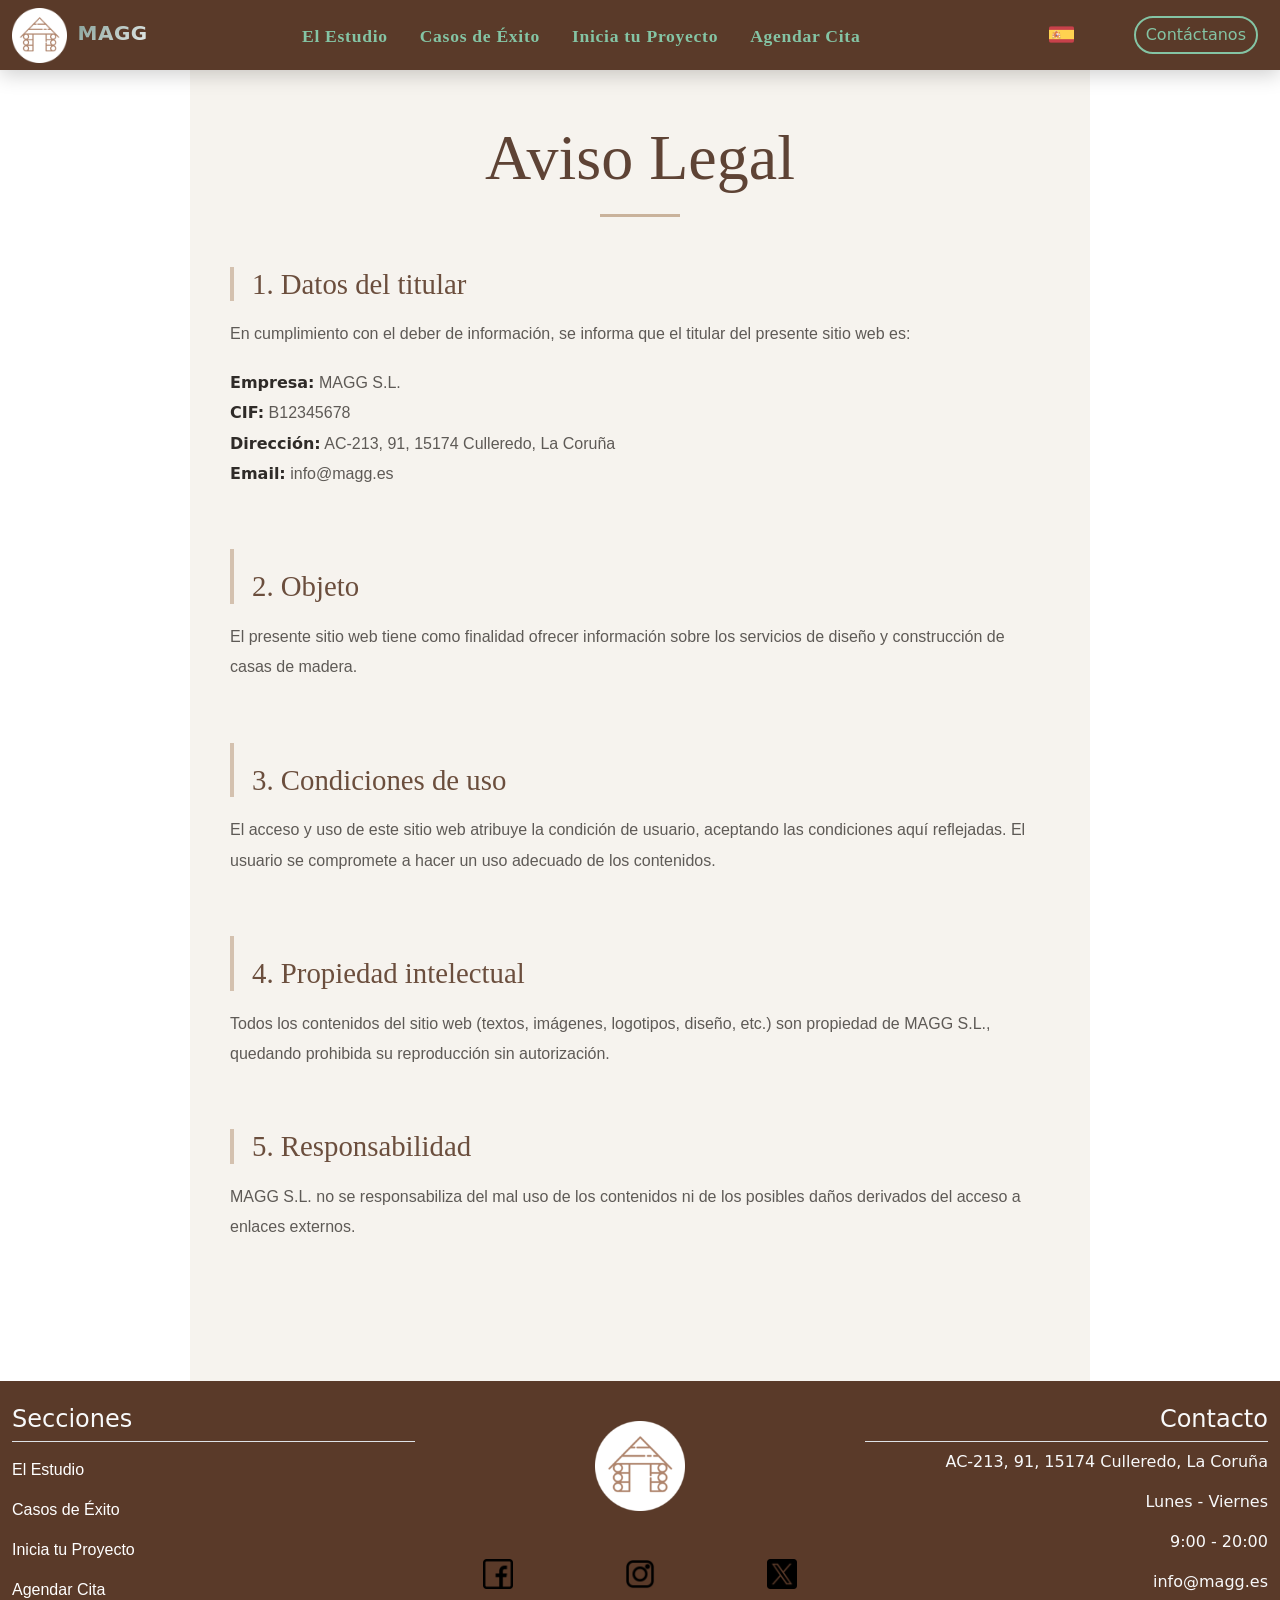
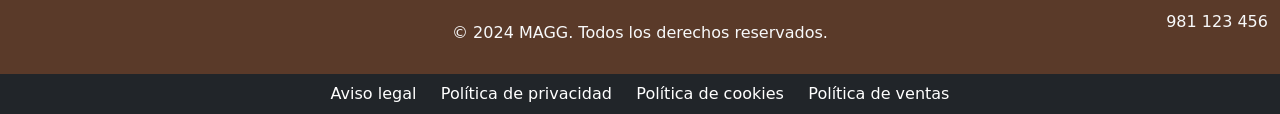
==== commit d07462c2: "rutas relativas" ====
--- a/views/aviso-legal.html
+++ b/views/aviso-legal.html
@@ -13,7 +13,7 @@
     <!-- FAVICON -->
     <link rel="icon" type="image/x-icon" href="../favicon.ico">
     <!-- CSS -->
-    <link rel="stylesheet" href="../estilos/estilos.css">
+    <link rel="stylesheet" href="../css/estilos.css">
     <!-- TITULO-->
     <title>MAGG || Casas de diseño</title>
     <!-- BOOTSTRAP -->
@@ -198,6 +198,11 @@
     <script src="https://cdn.jsdelivr.net/npm/bootstrap@5.3.8/dist/js/bootstrap.bundle.min.js" 
     integrity="sha384-FKyoEForCGlyvwx9Hj09JcYn3nv7wiPVlz7YYwJrWVcXK/BmnVDxM+D2scQbITxI" crossorigin="anonymous"></script>
     <!--JS-->
-    <script src="../js/javascript.js"></script>
+    <script>
+        const RUTAS_JSON = "../assets/json/";
+        const RUTAS_VIEWS = "./";
+    </script>
+    <script src="../js/cookies.js"></script>
+    <script src="../js/idioma.js"></script>
 </body>
 </html>
--- a/css/estilos.css
+++ b/css/estilos.css
@@ -0,0 +1,1418 @@
+/**
+ * =============================================================
+ * MAGG - Casas de Madera
+ * Archivo: estilos.css
+ * Descripción: Hoja de estilos principal del proyecto.
+ *
+ * Índice de secciones:
+ *   1.  Reset
+ *   2.  Navegación
+ *   3.  Botón de contacto (header)
+ *   4.  Selector de idioma
+ *   5.  Footer
+ *   6.  Hero (index)
+ *   7.  Páginas legales
+ *   8.  Contacto
+ *   9.  Productos (casos de éxito y planos)
+ *  10.  Presupuesto
+ *
+ * Paleta de colores:
+ *   Marrón principal  → #6B4E3D
+ *   Marrón oscuro     → #4A3428
+ *   Verde acento      → #94C7A8
+ *   Fondo claro       → #F6F3EE
+ *   Texto principal   → #2E2A27
+ *   Texto suave       → #665F58
+ * =============================================================
+ */
+
+/* =============================================================
+   1. RESET
+   Elimina márgenes y paddings por defecto en todos los elementos.
+   Normaliza el modelo de caja a border-box.
+============================================================= */
+
+*{
+    margin: 0;
+    padding: 0;
+    box-sizing: border-box;
+    font-family: system-ui, sans-serif;
+}
+
+/* =============================================================
+   2. NAVEGACIÓN
+   Barra de navegación fija en la parte superior.
+   Incluye logo, links, selector de idioma y botón de contacto.
+============================================================= */
+
+.navbar {
+    position: fixed;
+    top: 0;
+    left: 0;
+    width: 100%;
+    height: 70px;
+    background-color: #5A3A29 !important;
+    box-shadow: 0 4px 20px rgba(0, 0, 0, 0.2);
+    display: flex;
+    justify-content: space-between;
+    align-items: center;
+    padding: 0 5%;
+    box-sizing: border-box;
+    z-index: 1000;
+}
+
+.navbar-collapse {
+    background-color: #5A3A29 !important;
+}
+
+.nav-link {
+    font-family: exo;
+    font-weight: 600 !important;
+    color: #ffffff !important;
+    font-size: 1.1rem  !important;
+    letter-spacing: 0.7px;
+    margin: 0 8px;
+}
+
+.navbar-brand {
+    font-family: orbitron;
+    font-weight: 900;
+    font-size: 1.7rem;
+    letter-spacing: 0.5px;
+    /* === Degradado en el logo === */
+    background: linear-gradient(135deg, #2f5d50 0%, #ffffff 100%);
+    -webkit-background-clip: text;
+    background-clip: text;
+    -webkit-text-fill-color: transparent;
+    color: #2f5d50;
+    display: inline-block;
+    transition: transform 0.7s ease;
+    word-spacing: 5px;
+}
+
+/* === Animación simple === */
+
+.navbar-brand:hover {
+    transform: scale(1.1);
+}
+
+.nav-link{
+  display: inline-block;
+  text-decoration: none;
+  color: #84c4a4 !important;
+  position: relative;
+  padding-bottom: 5px !important;
+  transition: color 0.5s;
+}
+
+.nav-link::after{
+  content: '';
+  position: absolute;
+  width: 0;
+  height: 2px;
+  bottom: 0;
+  left: 50%;
+  background-color: #84c4a4;
+  transition: all 0.5s ease;
+  transform: translateX(-50%);
+}
+
+.nav-link:hover{
+  color: #84c4a4;
+}
+
+.nav-link:hover::after{
+  width: 100%;
+}
+
+.active::after{
+  width: 100%;
+  background-color: #84c4a4;
+}
+
+/* =============================================================
+   3. BOTÓN DE CONTACTO (HEADER)
+   Botón redondeado en la navbar con efecto hover de relleno.
+============================================================= */
+
+.contactHeader {
+    color: #84c4a4;
+    text-decoration: none;
+    padding: 5px 10px;
+    border: solid 2px #84c4a4;
+    margin: 0 10px;
+    border-radius: 20px;
+    transition: background-color 0.7s, color 0.7s;
+}
+
+.contactHeader:hover {
+    background-color: #84c4a4;
+    color: white;
+}
+
+/* =============================================================
+   4. SELECTOR DE IDIOMA
+   Dropdown con banderas. Se abre al pasar el ratón.
+   Centrado respecto al botón que lo activa.
+============================================================= */
+
+.language-selector{
+    position: relative;
+    display: inline-block;
+    margin: 0 50px;
+}
+
+.language-selector .dropdown-menu {
+    min-width: auto !important;
+    left: 50% !important;
+    right: auto !important;
+    transform: translateX(-50%) !important;
+}
+
+.language-selector .btn::after{
+    display: none !important;
+}
+
+@media (min-width: 0px) {
+    .language-selector:hover .dropdown-menu {
+        display: block;
+        margin-top: 0;
+    }
+}
+
+/* =============================================================
+   5. FOOTER
+   Fondo marrón oscuro con texto blanco.
+   Incluye secciones, logo, redes sociales y datos de contacto.
+============================================================= */
+
+footer{
+    background-color: #5A3A29;
+    color: #ffffff;
+}
+
+.link{
+    color: #ffffff;
+    text-decoration: none;
+    font-family: sans-serif;
+    font-size: 1em;
+    transition: color 0.3s ease;
+}
+
+.link:hover{
+    color: #84c4a4;
+}
+
+.link span{
+    margin: 0 10px;
+}
+
+/* =============================================================
+   6. HERO (INDEX)
+   Sección de portada a pantalla completa con imagen de fondo,
+   título con degradado, descripción y botón de llamada a acción.
+============================================================= */
+
+#hero {
+    background-image: url('../assets/img/casa_nordica.png');
+    background-size: cover;
+    background-position: center;
+    background-attachment: fixed;
+    height: 100vh;
+    display: flex;
+    flex-direction: row;
+    justify-content: center;
+    align-items: center;
+    color: white;
+    text-align: center;
+    position: relative;
+}
+#hero::before{
+    content: "";
+    position: absolute;
+    inset: 0;
+    background: rgba(0,0,0,0.4);
+    z-index: 0;
+}
+#hero *{
+    position: relative;
+    z-index: 1;
+}
+.title-hero {
+    margin: 15px;
+    font-family: orbitron;
+    font-weight: 900;
+    font-size: 3.5rem;
+    letter-spacing: 0.5px;
+    display: inline-block;
+    margin-bottom: 20px;
+}
+
+#hero p {
+    font-family: exo;
+    font-weight: 600;
+    font-size: 1.2rem;
+    letter-spacing: 0.7px;
+    max-width: 600px;
+    margin: 30px;
+}
+
+.hero-btn {
+    margin: 30px;
+    display: inline-block;
+    padding: 12px 30px;
+    font-size: 1.1rem;
+    font-weight: 600;
+    color: #ffffff;
+    background-color: #84c4a4;
+    border: none;
+    border-radius: 25px;
+    text-decoration: none;
+    transition: background-color 0.5s, color 0.5s;
+}
+
+.hero-btn:hover {
+    background-color: #5A3A29;
+    color: #ffffff;
+}
+
+/* ==========================
+   BODY
+========================== */
+
+body{
+    font-family: "Inter", sans-serif;
+    background: #F6F3EE;
+    color: #2E2A27;
+    overflow-x: hidden;
+}
+
+/* ==========================
+   TIPOGRAFÍA
+========================== */
+
+h1,h2,h3{
+    font-family: "Playfair Display", serif;
+    font-weight: 600;
+}
+
+/* ==========================
+   HERO
+========================== */
+
+.hero{
+    height: 100vh;
+    background-image:linear-gradient(rgba(0,0,0,0.20), rgba(0,0,0,0.20)), url("casa_nordica.png");
+    background-size: cover;
+    background-position: center;
+    background-attachment: fixed;
+    display: flex;
+    justify-content: center;
+    align-items: center;
+    text-align: center;
+    padding: 0 10%;
+}
+
+.hero-content{
+    max-width: 850px;
+}
+
+.hero h1{
+    color: white;
+    font-size: clamp(2.5rem, 5vw, 4.5rem);
+    margin-bottom: 25px;
+}
+
+.hero p{
+    color: rgba(255,255,255,0.92);
+    font-size: 1.2rem;
+    margin-bottom: 40px;
+}
+
+/* ==========================
+   BASE
+========================== */
+
+body{
+    font-family: "Inter", sans-serif;
+    background: #F6F3EE;
+    color: #2E2A27;
+}
+
+h1,h2,h3{
+    font-family: "Playfair Display", serif;
+    font-weight: 600;
+}
+
+.container{
+    width: min(1200px, 90%);
+    margin: auto;
+}
+
+section{
+    padding: 110px 0;
+}
+
+/* ==========================
+   SERVICES
+========================== */
+
+.services{
+    background:linear-gradient(180deg, #F6F3EE 0%, #EEE7DE 100%);
+    position: relative;
+    margin-top: -70px;
+    z-index: 2;
+    border-radius: 50px 50px 0 0;
+}
+
+.services h2,
+.compromiso h2{
+    text-align: center;
+    color: #6B4E3D;
+    font-size: clamp(2rem, 5vw, 3.2rem);
+    margin-bottom: 70px;
+}
+
+/* ==========================
+   GRID
+========================== */
+
+.services-grid{
+    display: grid;
+    gap: 2rem;
+    grid-template-columns: repeat(auto-fit, minmax(270px, 1fr));
+}
+
+/* ==========================
+   CARD
+========================== */
+
+.card{
+    background: #FFFFFF;
+    backdrop-filter: blur(12px);
+    border-radius: 24px;
+    box-shadow: 0 12px 35px rgba(0,0,0,0.08);
+    border: 1px solid rgba(255,255,255,0.6);
+    transition: all 0.35s ease;
+    text-align: center;
+    position: relative;
+    overflow: hidden;
+    height: 260px;
+    display: flex;
+    justify-content: center;
+    align-items: center;
+}
+
+/* === línea decorativa superior === */
+
+.card::before{
+    content: "";
+    position: absolute;
+    top: 0;
+    left: 0;
+    width: 100%;
+    height: 5px;
+    background: linear-gradient(90deg, #6B4E3D, #B78D68);
+}
+
+/* === Hover elegante === */
+
+.card:hover{
+    transform: translateY(-8px);
+    box-shadow: 0 20px 45px rgba(0,0,0,.12);
+}
+
+/* ==========================
+   CAPAS
+========================== */
+
+.card-front,
+.card-back{
+    width: 100%;
+    padding: 2rem;
+    transition: all 0.45s ease;
+}
+
+/* === FRONT === */
+
+.card-front{
+    opacity: 1;
+    transform: translateY(0);
+}
+
+.card-front h3{
+    color: #6B4E3D;
+    font-size: 1.9rem;
+    line-height: 1.2;
+}
+
+/* === BACK === */
+
+.card-back{
+    position: absolute;
+    opacity: 0;
+    transform: translateY(40px);
+    pointer-events: none;
+}
+
+.card-back p{
+    color: #665F58;
+    line-height: 1.8;
+    font-size: 1rem;
+}
+
+/* ==========================
+   HOVER ANIMATION
+========================== */
+
+.card:hover .card-front{
+    opacity: 0;
+    transform: translateY(-35px);
+}
+
+.card:hover .card-back{
+    opacity: 1;
+    transform: translateY(0);
+    pointer-events: auto;
+}
+
+/* ==========================
+   COMPROMISO
+========================== */
+
+.compromiso{
+    background: #ECE5DC;
+}
+
+/* ==========================
+   RESPONSIVE
+========================== */
+
+@media(max-width:768px){
+    section{
+        padding: 80px 0;
+    }
+    .services{
+        margin-top: -30px;
+        border-radius: 30px 30px 0 0;
+    }
+    .card{
+        height: 220px;
+    }
+    .card-front h3{
+        font-size: 1.6rem;
+    }
+}
+
+.news{
+    background: #F6F3EE;
+    padding: 110px 0;
+}
+
+.news h3{
+    text-align: center;
+    color: #6B4E3D;
+    font-size: clamp(2rem, 5vw, 3rem);
+    margin-bottom: 70px;
+}
+
+.news-grid{
+    display: grid;
+    grid-template-columns: repeat(auto-fit, minmax(280px, 1fr));
+    gap: 2rem;
+}
+
+.news-card{
+    background: rgba(255,255,255,.85);
+    padding: 2rem;
+    border-radius: 24px;
+    box-shadow: 0 12px 35px rgba(0,0,0,.08);
+    transition: 0.3s ease;
+}
+
+.news-card:hover{
+    transform: translateY(-5px);
+}
+
+.news-card h4{
+    color: #6B4E3D;
+    margin-bottom: 15px;
+}
+
+.news-card p{
+    color: #665F58;
+    line-height: 1.8;
+}
+
+/* =============================================================
+   7. PÁGINAS LEGALES
+   Estilos compartidos por aviso legal, política de privacidad,
+   política de cookies y política de ventas.
+============================================================= */
+
+.legal{
+    background: #F6F3EE;
+    min-height: 100vh;
+    max-width: 900px;
+    margin: auto;
+    padding: 120px 40px;
+}
+
+/* === TÍTULO === */
+
+.legal h1{
+    font-family: "Playfair Display", serif;
+    font-size: clamp(2.8rem, 5vw, 4rem);
+    color: #5E4335;
+    text-align: center;
+    margin-bottom: 70px;
+    position: relative;
+}
+
+.legal h1::after{
+    content: "";
+    width: 80px;
+    height: 3px;
+    background: #C9B29B;
+    position: absolute;
+    bottom: -20px;
+    left: 50%;
+    transform: translateX(-50%);
+}
+
+/* === SUBTÍTULOS === */
+
+.legal h2{
+    font-family: "Playfair Display", serif;
+    font-size: 1.8rem;
+    color: #6B4E3D;
+    margin-top: 60px;
+    margin-bottom: 18px;
+    border-left: 4px solid #D4C1AF;
+    padding-left: 18px;
+}
+
+.legal h3{
+    font-family: "Playfair Display", serif;
+    font-size: 1.8rem;
+    color: #6B4E3D;
+    margin-top: 60px;
+    margin-bottom: 18px;
+    border-left: 4px solid #D4C1AF;
+    padding-left: 18px;
+}
+
+/* === TEXTO === */
+
+.legal p{
+    font-family: "Inter", sans-serif;
+    font-size: 1rem;
+    color: #5E5A56;
+    line-height: 1.9;
+    margin-bottom: 18px;
+}
+
+/* === DATOS EMPRESA === */
+
+.legal strong{
+    color: #2F2B28;
+    font-weight: 600;
+}
+
+/* === separación visual === */
+
+.legal p + h2{
+    padding-top: 20px;
+}
+
+/* === responsive === */
+
+@media(max-width:768px){
+    .legal{
+        padding: 80px 25px;
+    }
+    .legal h1{
+        margin-bottom: 50px;
+    }
+    .legal h2{
+        font-size: 1.5rem;
+    }
+    .legal p{
+        font-size: 0.95rem;
+    }
+}
+
+/* =============================================================
+   8. CONTACTO
+   Página de reserva de cita: formulario de WhatsApp,
+   tarjeta de información de contacto y mapa Leaflet.
+============================================================= */
+
+.mapa-centrado{
+    width: 80%;
+    height: 450px;
+    margin: 50px auto 80px;
+    border-radius: 20px;
+    overflow: hidden;
+    box-shadow: 0 15px 35px rgba(0, 0, 0, 0.4);
+    margin-top: 50px;
+}
+
+#map{
+    width: 100%;
+    height: 500px;
+    min-height: 500px;
+    border-radius: 20px;
+    overflow: hidden;
+    border: 2px solid #ddd;
+}
+
+/* ==========================
+   TITULO CONTACTO
+========================== */
+
+.titulo{
+    font-family: "Playfair Display", serif;
+    font-size: clamp(2.2rem, 4vw, 3.5rem);
+    color: #6B4E3D;
+    text-align: center;
+    margin-bottom: 50px;
+    position: relative;
+    letter-spacing: 0.5px;
+}
+
+/* === línea decorativa elegante === */
+
+.titulo::after{
+    content: "";
+    width: 90px;
+    height: 3px;
+    background: #C9B29B;
+    position: absolute;
+    left: 50%;
+    bottom: -18px;
+    transform: translateX(-50%);
+    border-radius: 10px;
+}
+
+/* ==========================
+   CONTACTO LAYOUT
+========================== */
+
+.container-direction{
+    display: grid;
+    grid-template-columns: 1fr 420px;
+    gap: 40px;
+    align-items: start;
+    max-width: 1200px;
+    margin: auto;
+    padding: 80px 8%;
+}
+
+/* ==========================
+   FORMULARIO
+========================== */
+
+.contact-card-form{
+    background: rgba(255,255,255,.85);
+    padding: 45px;
+    border-radius: 30px;
+    box-shadow: 0 15px 40px rgba(0,0,0,.08);
+}
+
+.contact-card-form h2{
+    font-family: "Playfair Display", serif;
+    font-size: 2rem;
+    color: #6B4E3D;
+    margin-bottom: 35px;
+}
+
+/* === campos === */
+
+.campo{
+    display: flex;
+    flex-direction: column;
+    margin-bottom: 25px;
+}
+
+.campo label{
+    font-weight: 600;
+    margin-bottom: 10px;
+    color: #4E433D;
+}
+
+/* === inputs === */
+
+.campo input,
+.campo textarea{
+    border: none;
+    background: #F5F1EB;
+    border-radius: 18px;
+    padding: 18px 20px;
+    font-size: 1rem;
+    outline: none;
+    transition: 0.25s ease;
+}
+
+.campo textarea{
+    resize: vertical;
+    min-height: 160px;
+}
+
+/* === focus === */
+
+.campo input:focus,
+.campo textarea:focus{
+    box-shadow: 0 0 0 2px #C8B29A;
+}
+
+/* === botón === */
+
+.contact-card-form button{
+    border: none;
+    background: #6B4E3D;
+    color: white;
+    width: 100%;
+    padding: 18px;
+    border-radius: 18px;
+    font-size: 1rem;
+    font-weight: 600;
+    cursor: pointer;
+    transition: .3s ease;
+}
+
+.contact-card-form button:hover{
+    background: #4E382D;
+    transform: translateY(-2px);
+}
+
+/* ==========================
+   INFO CONTACTO
+========================== */
+
+.contact-info-side{
+    background: rgba(255,255,255,.85);
+    padding: 40px;
+    border-radius: 30px;
+    box-shadow: 0 15px 40px rgba(0,0,0,.08);
+}
+
+.titulo-magg-brand{
+    font-family: "Playfair Display", serif;
+    font-size: 2rem;
+    color: #6B4E3D;
+    margin-bottom: 35px;
+}
+
+/* === grid info === */
+
+.info-grid-custom{
+    display: flex;
+    flex-direction: column;
+    gap: 22px;
+}
+
+.info-item{
+    display: flex;
+    align-items: center;
+    gap: 16px;
+    background: #F8F4EF;
+    padding: 18px;
+    border-radius: 18px;
+    transition: 0.25s ease;
+}
+
+.info-item:hover{
+    transform: translateX(5px);
+}
+
+.info-item img{
+    flex-shrink: 0;
+}
+
+.info-item p{
+    color: #5E5A56;
+    line-height: 1.6;
+}
+
+/* ==========================
+   RESPONSIVE
+========================== */
+
+@media(max-width:900px){
+    .container-direction{
+        grid-template-columns: 1fr;
+        padding: 60px 6%;
+    }
+    .contact-card-form,
+    .contact-info-side{
+        padding: 30px;
+    }
+}
+
+/* =============================================================
+   9. PRODUCTOS (CASOS DE ÉXITO Y PLANOS)
+   Galería de proyectos terminados y visor de planos
+   con panel desplegable de distribución interior.
+============================================================= */
+
+/* ==========================
+   CASOS DE ÉXITO
+========================== */
+
+.casos-exito{
+    background: #F6F3EE;
+    min-height: 100vh;
+    padding: 110px 8%;
+}
+
+/* === título === */
+
+.casos-exito h1{
+    text-align: center;
+    font-family: "Playfair Display", serif;
+    color: #6B4E3D;
+    font-size: clamp(2.8rem, 5vw, 4.2rem);
+    margin-bottom: 18px;
+}
+
+/* === subtítulo === */
+
+.subtitulo{
+    max-width: 760px;
+    margin: auto auto 70px;
+    text-align: center;
+    color: #6A645E;
+    line-height: 1.9;
+}
+
+/* === grid === */
+
+.galeria-grid{
+    display: grid;
+    grid-template-columns: repeat(auto-fit, minmax(330px,1fr));
+    gap: 35px;
+}
+
+/* === card === */
+
+.galeria-item{
+    background: white;
+    border-radius: 28px;
+    overflow: hidden;
+    text-decoration: none;
+    box-shadow: 0 15px 40px rgba(0,0,0,.08);
+    transition: 0.35s ease;
+    display: flex;
+    flex-direction: column;
+}
+
+.galeria-item:hover{
+    transform: translateY(-8px);
+}
+
+/* === imagen === */
+
+.galeria-item img{
+    width: 100%;
+    height: 260px;
+    object-fit: cover;
+    transition: 0.35s ease;
+}
+
+.galeria-item:hover img{
+    transform: scale(1.04);
+}
+
+/* === info === */
+
+.proyecto-info{
+    padding: 30px;
+}
+
+.proyecto-info h2{
+    color: #6B4E3D;
+
+    margin-bottom: 14px;
+
+    font-size: 1.4rem;
+}
+
+.descripcion{
+    color: #5E5A56;
+    line-height: 1.8;
+    margin-bottom: 20px;
+}
+
+/* === metadata === */
+
+.proyecto-meta{
+    display: flex;
+    flex-wrap: wrap;
+    gap: 10px;
+    margin-bottom: 25px;
+}
+
+.proyecto-meta span{
+    background: #F5F1EB;
+    padding: 9px 14px;
+    border-radius: 999px;
+    color: #6B4E3D;
+    font-size: 0.95rem;
+}
+
+/* === CTA === */
+
+.cta{
+    display: inline-block;
+    color: #6B4E3D;
+    font-weight: 600;
+    transition: 0.25s ease;
+}
+
+.galeria-item:hover .cta{
+    transform: translateX(5px);
+}
+
+/* === responsive === */
+
+@media(max-width:768px){
+    .casos-exito{
+        padding: 80px 6%;
+    }
+    .galeria-grid{
+        grid-template-columns: 1fr;
+    }
+}
+
+/* ==========================
+   PLANOS SECTION
+========================== */
+
+.planos-section{
+    padding: 110px 8%;
+    background: #F5F1EB;
+}
+
+.planos-section h2{
+    text-align: center;
+    font-size: clamp(2.3rem,4vw,3.5rem);
+    color: #5C4334;
+    margin-bottom: 20px;
+    font-family: "Playfair Display", serif;
+}
+
+.subtitulo-planos{
+    text-align: center;
+    max-width: 720px;
+    margin: auto auto 80px;
+    line-height: 1.8;
+    color: #756C64;
+}
+
+/* === GRID === */
+
+.planos-grid{
+    display: grid;
+    grid-template-columns: repeat(auto-fit,minmax(320px,1fr));
+    gap: 35px;
+}
+
+/* === CARD === */
+
+.plano-card{
+    background: white;
+    border-radius: 28px;
+    overflow: hidden;
+    transition: 0.35s ease;
+    position: relative;
+    border: 1px solid rgba(0,0,0,.06);
+}
+
+.plano-card:hover{
+    transform: translateY(-6px);
+}
+
+/* === IMAGEN === */
+
+.plano-card img{
+    width: 100%;
+    height: 280px;
+    object-fit: contain;
+    background: #FBF9F6;
+    padding: 30px;
+    border-bottom: 1px solid rgba(0,0,0,.05);
+}
+
+/* === INFO === */
+
+.plano-info{
+    padding: 30px;
+}
+
+.plano-info h3{
+    color: #5C4334;
+    font-size: 1.5rem;
+    margin-bottom: 15px;
+}
+
+.plano-info p{
+    color: #6B625A;
+    line-height: 1.8;
+    margin-bottom: 20px;
+}
+
+/* === TAGS === */
+
+.plano-meta{
+    display: flex;
+    flex-wrap: wrap;
+    gap: 10px;
+    margin-bottom: 25px;
+}
+
+.plano-meta span{
+    background: #F4EEE7;
+    padding: 9px 14px;
+    border-radius: 999px;
+    color: #5C4334;
+    font-size: 0.95rem;
+}
+
+/* === BOTÓN === */
+
+.plano-card button{
+    border: none;
+    background: #5C4334;
+    color: white;
+    padding: 14px 22px;
+    border-radius: 14px;
+    cursor: pointer;
+    transition: .3s ease;
+}
+
+.plano-card button:hover{
+    transform: translateY(-2px);
+}
+
+/* === PANEL OCULTO === */
+
+.plano-detalle{
+    position: absolute;
+    inset: 0;
+    background: rgba(92,67,52,.96);
+    color: white;
+    padding: 40px;
+    opacity: 0;
+    visibility: hidden;
+    transition: 0.35s ease;
+    display: flex;
+    flex-direction: column;
+    justify-content: center;
+}
+
+/* === CUANDO SE ABRE === */
+
+.plano-card.abierto .plano-detalle{
+    opacity: 1;
+    visibility: visible;
+}
+
+.plano-detalle h4{
+    margin-bottom: 20px;
+}
+
+.plano-detalle ul{
+    padding-left: 20px;
+}
+
+.plano-detalle li{
+    margin-bottom: 12px;
+}
+
+/* === responsive === */
+
+@media(max-width:768px){
+    .planos-grid{
+        grid-template-columns: 1fr;
+    }
+}
+
+/* === para posicionar la capa === */
+
+.plano-card{
+    position: relative;
+}
+
+/* === panel oculto === */
+
+.plano-detalle{
+    position: absolute;
+    top: 0;
+    left: 0;
+    width: 100%;
+    height: 100%;
+    background: rgba(92,67,52,.96);
+    color: white;
+    padding: 40px;
+    box-sizing: border-box;
+    opacity: 0;
+    visibility: hidden;
+    transition: .35s ease;
+    border-radius: 28px;
+}
+
+/* === panel visible === */
+
+.plano-detalle.activo{
+    opacity: 1;
+    visibility: visible;
+}
+
+.plano-detalle h4{
+    margin-bottom: 20px;
+}
+
+.plano-detalle ul{
+    padding-left: 20px;
+}
+
+.plano-detalle li{
+    margin-bottom: 12px;
+}
+
+/* =============================================================
+   9. PRODUCTOS (CASOS DE ÉXITO Y PLANOS)
+   Galería de proyectos terminados y visor de planos
+   con panel desplegable de distribución interior.
+============================================================= */
+
+/* ==========================
+   PRESUPUESTO SECTION
+========================== */
+
+.presupuesto-section{
+    min-height: 100vh;
+    padding: 120px 8%;
+    background: linear-gradient(135deg, #F7F4EF, #EFE7DC);
+}
+
+/* === TITULO === */
+
+.presupuesto-section h1{
+    text-align: center;
+    font-size:
+    clamp(2.5rem,5vw,4rem);
+    color: #5C4334;
+    margin-bottom: 70px;
+    font-family: "Playfair Display", serif;
+}
+
+/* === FORM === */
+
+.formulario{
+    max-width: 1200px;
+    margin: auto;
+    display: grid;
+    grid-template-columns:
+    repeat(auto-fit, minmax(420px,1fr));
+    gap: 35px;
+}
+
+/* === BLOQUES === */
+
+.bloque-form{
+    background: white;
+    padding: 45px;
+    border-radius: 30px;
+    box-shadow: 0 20px 50px rgba(0,0,0,.08);
+    transition: 0.3s ease;
+}
+
+.bloque-form:hover{
+    transform:
+    translateY(-4px);
+}
+
+/* === TITULOS === */
+
+.bloque-form h2{
+    color: #5C4334;
+    font-size: 1.9rem;
+    margin-bottom: 35px;
+    border-bottom: 2px solid #E7DED3;
+    padding-bottom: 15px;
+}
+
+/* === CAMPOS === */
+
+.campo{
+    display: flex;
+    flex-direction: column;
+    margin-bottom: 25px;
+}
+
+.campo label{
+    margin-bottom: 10px;
+    color: #5C4334;
+    font-size: 1rem;
+}
+
+/* === INPUTS === */
+
+.campo input,
+.campo textarea,
+.campo select{
+    padding: 18px 20px;
+    border-radius: 18px;
+    border: 2px solid #E6DED5;
+    background: #FAF8F5;
+    font-size: 1rem;
+    outline: none;
+    transition: 0.3s ease;
+}
+
+.campo input:focus,
+.campo textarea:focus,
+.campo select:focus{
+    border-color: #7B5B45;
+    background: white;
+    box-shadow: 0 0 0 5px rgba(123,91,69,.12);
+}
+
+textarea{
+    resize: vertical;
+}
+
+/* === EXTRAS === */
+
+.extras{
+    display: flex;
+    flex-direction: column;
+    gap: 15px;
+    margin-top: 20px;
+}
+
+.extras label{
+    background: #F8F5F1;
+    padding: 16px 20px;
+    border-radius: 18px;
+    cursor: pointer;
+    transition: 0.3s ease;
+    display: flex;
+    align-items: center;
+    gap: 12px;
+}
+
+.extras label:hover{
+    background: #EEE6DD;
+}
+
+.extras input{
+    transform: scale(1.2);
+}
+
+/* === PRECIO === */
+
+.precio-final{
+    margin-top: 35px;
+    background: linear-gradient(135deg, #5C4334, #7A5B44);
+    color: white;
+    border-radius: 24px;
+    padding: 30px;
+    text-align: center;
+}
+
+.precio-final h3{
+    font-size: 1.8rem;
+    margin: 0;
+}
+
+#precioTotal{
+    display: block;
+    margin-top: 12px;
+    font-size: 2.8rem;
+    font-weight: bold;
+}
+
+/* === PRIVACIDAD === */
+
+.campo-checkbox{
+    grid-column: 1 / -1;
+    background: white;
+    padding: 25px 30px;
+    border-radius: 22px;
+    display: flex;
+    align-items: center;
+    gap: 14px;
+    box-shadow: 0 10px 30px rgba(0,0,0,.05);
+}
+
+.campo-checkbox label{
+    color: #5C4334;
+}
+
+.campo-checkbox a{
+    color: #7B5B45;
+    text-decoration: none;
+    font-weight: bold;
+}
+
+/* === BOTONES === */
+
+.botones-form{
+    grid-column: 1 / -1;
+    display: flex;
+    justify-content: center;
+    gap: 20px;
+}
+
+.botones-form button{
+    border: none;
+    padding: 18px 36px;
+    border-radius: 20px;
+    cursor: pointer;
+    font-size: 1rem;
+    font-weight: 600;
+    transition: 0.3s ease;
+}
+
+/* === enviar === */
+
+button[type="submit"]{
+    background: #5C4334;
+    color: white;
+}
+
+button[type="submit"]:hover{
+    transform:
+    translateY(-3px);
+    box-shadow: 0 12px 25px rgba(92,67,52,.25);
+}
+
+/* === reset === */
+
+button[type="reset"]{
+    background: #EDE5DB;
+    color: #5C4334;
+}
+
+button[type="reset"]:hover{
+    transform:
+    translateY(-3px);
+}
+
+/* === responsive === */
+
+@media(max-width:768px){
+
+    .formulario{
+        grid-template-columns: 1fr;
+    }
+    .bloque-form{
+        padding: 30px;
+    }
+    .botones-form{
+        flex-direction: column;
+    }
+}
